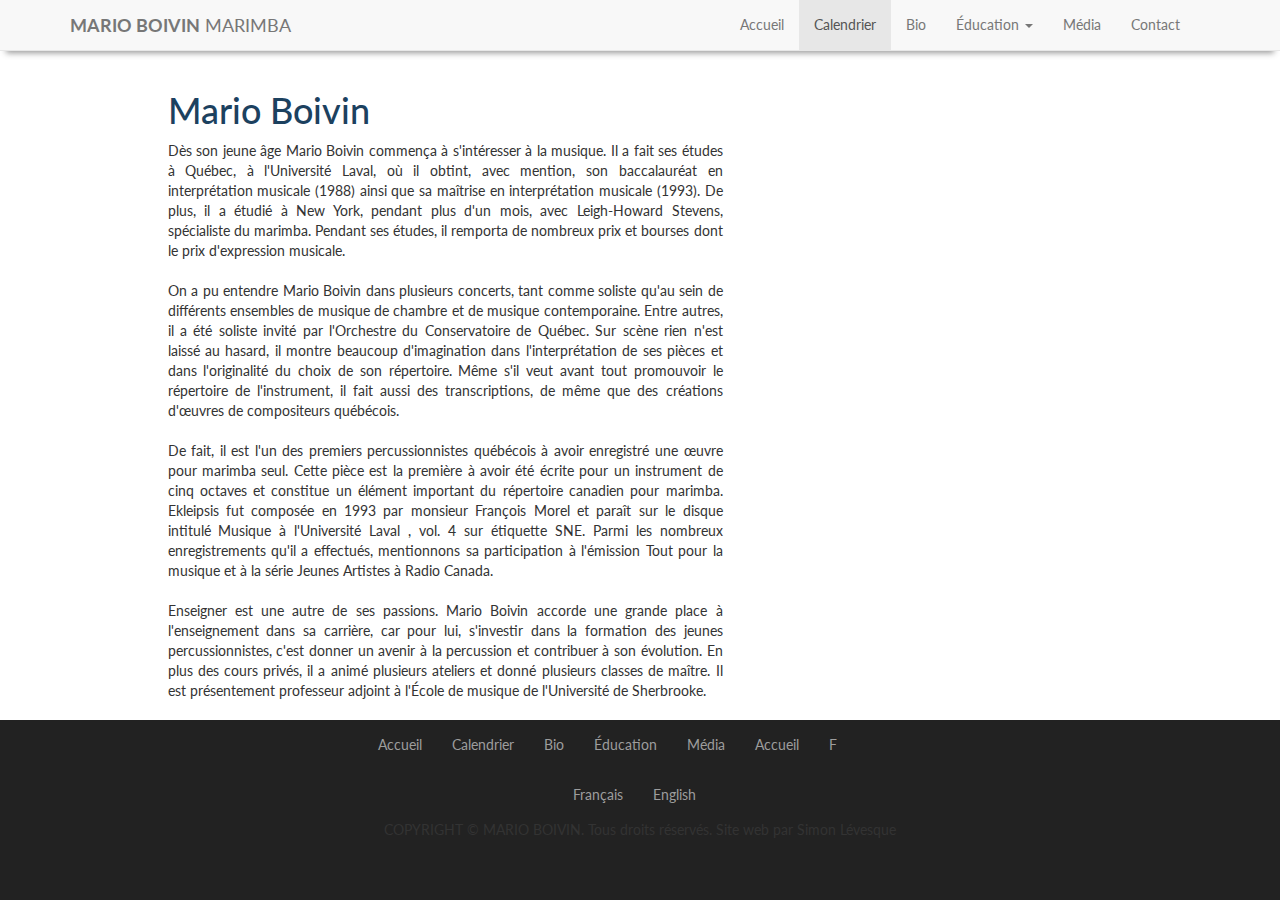
==== pages/biography.html @ 0d390a12 "added biography page" ====
<!DOCTYPE html>
<html lang="en">

  <head>
    <meta charset="UTF-8">
    <meta name="description" content="Mario Boivin est un percussionniste québécois">
    <meta name="keywords" content="Mario,Boivin,Marimba,Percussion,Université,Sherbrooke">
    <meta name="viewport" content="width=device-width, initial-scale=1">
    <title>Mario Boivin - Marimba</title>
    <script src="https://ajax.googleapis.com/ajax/libs/jquery/3.1.0/jquery.min.js"></script>
    <script type="text/javascript" src="../assets/js/bootstrap.min.js"></script>
    <script type="text/javascript" src="../assets/js/script.js"></script>
    <link rel="stylesheet" type="text/css" href="../assets/css/bootstrap.min.css">
    <link rel="stylesheet" type="text/css" href="../assets/css/main.css">
    <link rel="stylesheet" href="http://fonts.googleapis.com/css?family=Lato:100,300,400">
  </head>
  <body>



    <!-- jumbotron section -->


        <!-- logo and header nav -->
        <div class="navbar navbar-default navbar-static-top">
          <div class="container">

            <div class="navbar-header">
              <a href="index.html" class="navbar-brand"><strong>MARIO BOIVIN</strong> MARIMBA</a>
                <button class="navbar-toggle" data-toggle="collapse" data-target=".navHeaderCollapse">
                  <span class="icon-bar"></span>
                  <span class="icon-bar"></span>
                  <span class="icon-bar"></span>
                </button>
              </div>

            <div class="collapse navbar-collapse navHeaderCollapse">
              <ul class="nav navbar-nav navbar-right">
                  <li><a href="../index.html">Accueil</a></li>
                  <li class="active"><a href="calendar.html">Calendrier</a></li>
                  <li><a href="biography.html">Bio</a></li>
                  <li class="dropdown">
                    <a href="#" class="dropdown-toggle" data-toggle= "dropdown">Éducation <b class="caret"></b></a>
                    <ul class="dropdown-menu">
                      <li><a href="mission.html">Mission éducative</a></li>
                      <li><a href="recherches.html">Recherches</a></li>
                      <li><a href="repertoire.html">Répertoire Canadien pour Marimba</a></li>
                    </ul>
                  </li>
                  <li><a href="pages/media.html">Média</a></li>
                  <li><a href="pages/contact.html">Contact</a></li>
                  <li><a href="https://www.facebook.com/"><i class="FACEBOOK"></i></a></li>
              </ul>
            </div>


          </div>
        </div>

      <div class="container">
        <div class="row">
          <div class="col-md-offset-1 col-md-6 bio">
          <h1>Mario Boivin</h1>
          <p>Dès son jeune âge Mario Boivin commença à s'intéresser à la musique. Il a fait ses études à Québec, à l'Université Laval, où il obtint, avec mention, son baccalauréat en interprétation musicale (1988) ainsi que sa maîtrise en interprétation musicale (1993). De plus, il a étudié à New York, pendant plus d'un mois, avec Leigh-Howard Stevens, spécialiste du marimba. Pendant ses études, il remporta de nombreux prix et bourses dont le prix d'expression musicale.<br><br>
            On a pu entendre Mario Boivin dans plusieurs concerts, tant comme soliste qu'au sein de différents ensembles de musique de chambre et de musique contemporaine. Entre autres, il a été soliste invité par l'Orchestre du Conservatoire de Québec. Sur scène rien n'est laissé au hasard, il montre beaucoup d'imagination dans l'interprétation de ses pièces et dans l'originalité du choix de son répertoire. Même s'il veut avant tout promouvoir le répertoire de l'instrument, il fait aussi des transcriptions, de même que des créations d'œuvres de compositeurs québécois.<br><br> De fait, il est l'un des premiers percussionnistes québécois à avoir enregistré une œuvre pour marimba seul. Cette pièce est la première à avoir été écrite pour un instrument de cinq octaves et constitue un élément important du répertoire canadien pour marimba. Ekleipsis fut composée en 1993 par monsieur François Morel et paraît sur le disque intitulé Musique à l'Université Laval , vol. 4 sur étiquette SNE. Parmi les nombreux enregistrements qu'il a effectués, mentionnons sa participation à l'émission Tout pour la musique et à la série Jeunes Artistes à Radio Canada. <br><br>
            Enseigner est une autre de ses passions. Mario Boivin accorde une grande place à l'enseignement dans sa carrière, car pour lui, s'investir dans la formation des jeunes percussionnistes, c'est donner un avenir à la percussion et contribuer à son évolution. En plus des cours privés, il a animé plusieurs ateliers et donné plusieurs classes de maître. Il est présentement professeur adjoint à l'École de musique de l'Université de Sherbrooke.</p>
          </div>

        </div>
      </div>




    <footer>

      <!-- footer nav -->
      <div class="footer navbar-inverse navbar-fixed-bottom" role="navigation">
        <div class="container">
          <div class="row">
            <div class="col-md-3"></div>
            <div class="col-md-6">
              <ul class="nav navbar-nav">
                <li><a href="../index.html">Accueil</a></li>
                <li><a href="calendar.html">Calendrier</a></li>
                <li><a href="biography.html">Bio</a></li>
                <li><a href="education.html">Éducation</a></li>
                <li><a href="media.html">Média</a></li>
                <li><a href="contact.html">Accueil</a></li>
                <li><a href="https://www.facebook.com/">F</a></li>
              </ul>
            </div>
        </div>
        <div class="row">
          <div class="col-md-5"></div>
          <div class="col-md-3">
            <ul class="nav navbar-nav">
              <li><a href="#fr">Français</a></li>
              <li><a href="#en">English</a></li>
            </ul>
          </div>
        </div>
      </div>

          <div>
          <p class="text-center">COPYRIGHT &#169 MARIO BOIVIN. Tous droits réservés. Site web par Simon Lévesque</p>
          </div>
      </div>


    </footer>
  </body>
</html>
---- assets/css/main.css ----
/*
 http://meyerweb.com/eric/tools/css/reset/
   v2.0 | 20110126
   License: none (public domain)

html, body, div, span, applet, object, iframe,
h1, h2, h3, h4, h5, h6, p, blockquote, pre,
a, abbr, acronym, address, big, cite, code,
del, dfn, em, img, ins, kbd, q, s, samp,
small, strike, strong, sub, sup, tt, var,
b, u, i, center,
dl, dt, dd, ol, ul, li,
fieldset, form, label, legend,
table, caption, tbody, tfoot, thead, tr, th, td,
article, aside, canvas, details, embed,
figure, figcaption, footer, header, hgroup,
menu, nav, output, ruby, section, summary,
time, mark, audio, video {
	margin: 0;
	padding: 0;
	border: 0;
	font-size: 100%;
	font: inherit;
	vertical-align: baseline;
}
/* HTML5 display-role reset for older browsers
article, aside, details, figcaption, figure,
footer, header, hgroup, menu, nav, section {
	display: block;
}
body {
	line-height: 1;
}
ol, ul {
	list-style: none;
}
blockquote, q {
	quotes: none;
}
blockquote:before, blockquote:after,
q:before, q:after {
	content: '';
	content: none;
}
table {
	border-collapse: collapse;
	border-spacing: 0;
}

*/

html, body {
  width: 100%;
  height: 100%;
  margin: 0px;
  padding: 0px;
  overflow-x: hidden;
}

@media screen and (max-width: 667px) {
  body {
    overflow-x: hidden;
  }
  container, row {
    max-width: 100%;
    overflow-x: hidden;
  }
}

* {
  font-family: lato;
  font-weight: 400;
}

/* used to style main logo*/



.jumbotron {
  margin: 0;
}

.highlight {
  background-color: #1b75bb;
  color: white;
  mix-blend-mode: multiply;
  text-transform: uppercase;
  margin: 100px auto;
  padding: 20px;
  opacity: 0.9;
  transition: opacity 0.5s ease;
}

.highlight:hover {
  opacity: 1.0;
  cursor: pointer;
}

.calendar {
  background-color: lightgrey;
  transition: background-color 0.5s ease;
  position: relative;
  padding: 30px;
  margin-bottom: 15px;
  margin-top: 15px;
}

.calendar h2 {
  color: #1c415f;
  margin: 10px;
}

.calendar:hover {
  background-color: white;
}


@media screen and (max-width: 533px) {
  .highlight {
      mix-blend-mode: unset;
      background-color: #1c415f;
  }
}

.title {
  background-color: #1c415f;
  padding: 30px;
  color: white;
  margin-bottom: 15px;
}

.subtitle {
  background-color: #1c415f;
  padding: 30px;
  color: white;
  margin-top: 15x;
  margin-bottom: 15px;
}

#box-wrapper {
  background-image: url(../img/temp_marimba2.png);
  background-size: cover;
  background-attachment: fixed;
  background-position: center;
  background-repeat: no-repeat;
  min-height: 900px;
}

.footer {
  height: 20%;
  border-radius: 0;

}

.navbar {
  box-shadow: 0 8px 6px -6px #999;
}

.btn-primary, .btn-lg {
  border-radius: 0;
}

.bio {
  text-align: justify;
}

.bio h1 {
  color: #1c415f;
}
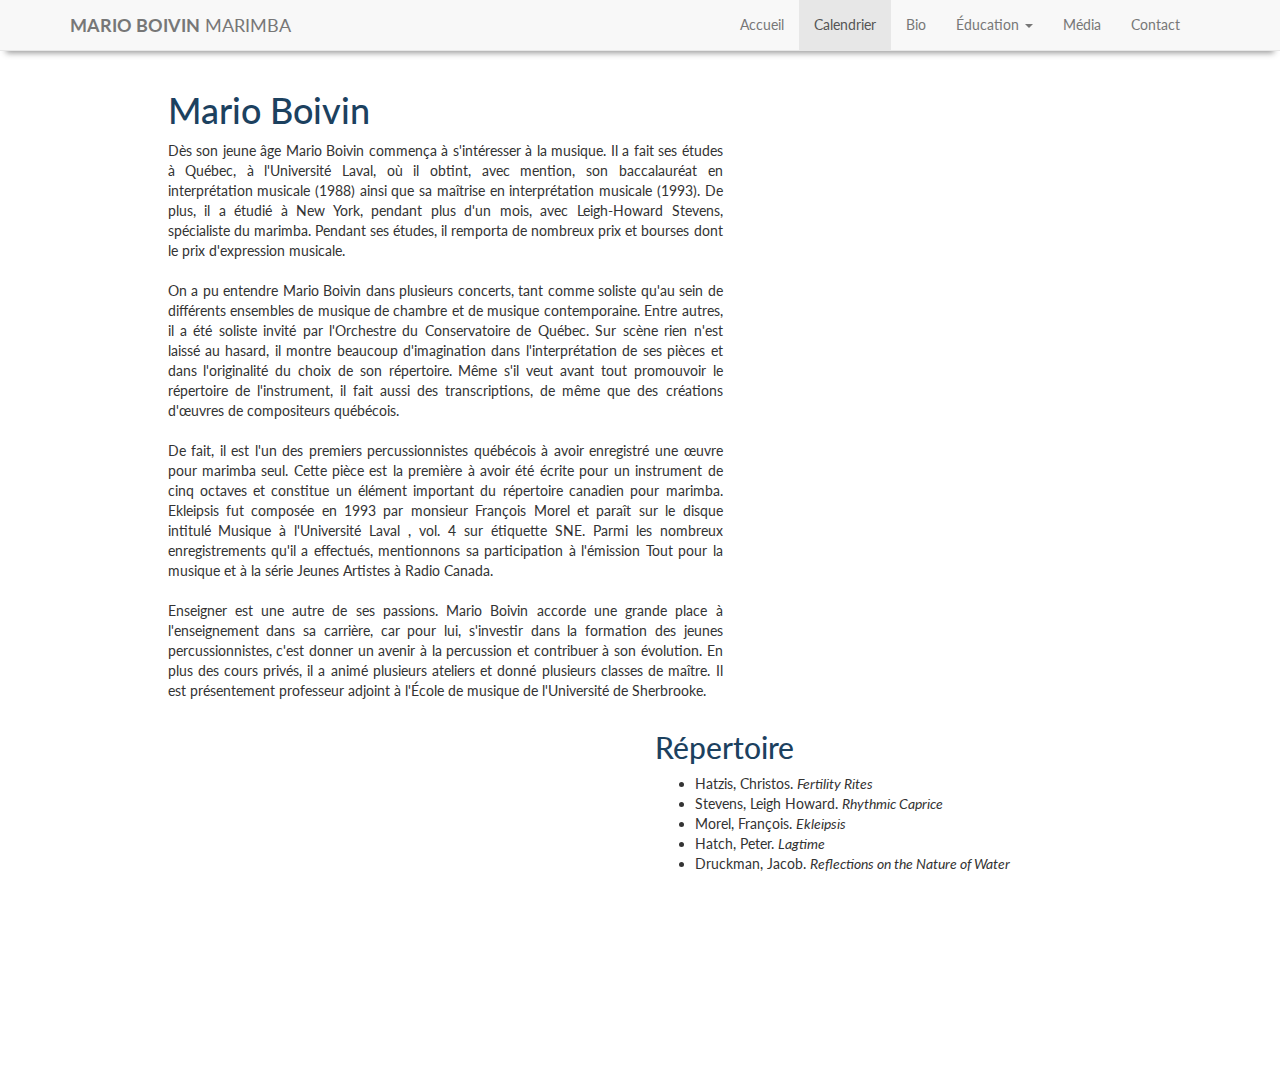
==== commit ac3aa0bb: "added repertoire list to biography" ====
--- a/pages/biography.html
+++ b/pages/biography.html
@@ -57,6 +57,7 @@
           </div>
         </div>
 
+      <!-- Bio section -->
       <div class="container">
         <div class="row">
           <div class="col-md-offset-1 col-md-6 bio">
@@ -67,15 +68,32 @@
           </div>
 
         </div>
+
+      <!-- Repertoire -->
+      <div class="row">
+        <div class="col-md-6 pull-right bio">
+          <h2>Répertoire</h2>
+          <ul>
+            <li>Hatzis, Christos. <i>Fertility Rites</i></li>
+            <li>Stevens, Leigh Howard. <i>Rhythmic Caprice</i></li>
+            <li>Morel, François. <i>Ekleipsis</i></li>
+            <li>Hatch, Peter. <i>Lagtime</i></li>
+            <li>Druckman, Jacob. <i>Reflections on the Nature of Water</i></li>
+          </ul>
+        </div>
       </div>
 
-
-
-
-    <footer>
+      <!-- Partners -->
+      <div class="row">
+        <div class="col-md-4"><h3>Vic Firth</h3></div>
+        <div class="col-md-4"><h3>Adams</h3></div>
+        <div class="col-md-4"><h3>Etc.</h3></div>
+      </div>
+</div>
+    <footer class="navbar-static-bottom">
 
       <!-- footer nav -->
-      <div class="footer navbar-inverse navbar-fixed-bottom" role="navigation">
+      <div class="footer navbar-inverse navbar-static-bottom" role="navigation">
         <div class="container">
           <div class="row">
             <div class="col-md-3"></div>
--- a/assets/css/main.css
+++ b/assets/css/main.css
@@ -164,6 +164,6 @@
   text-align: justify;
 }
 
-.bio h1 {
+.bio h1, h2 {
   color: #1c415f;
 }
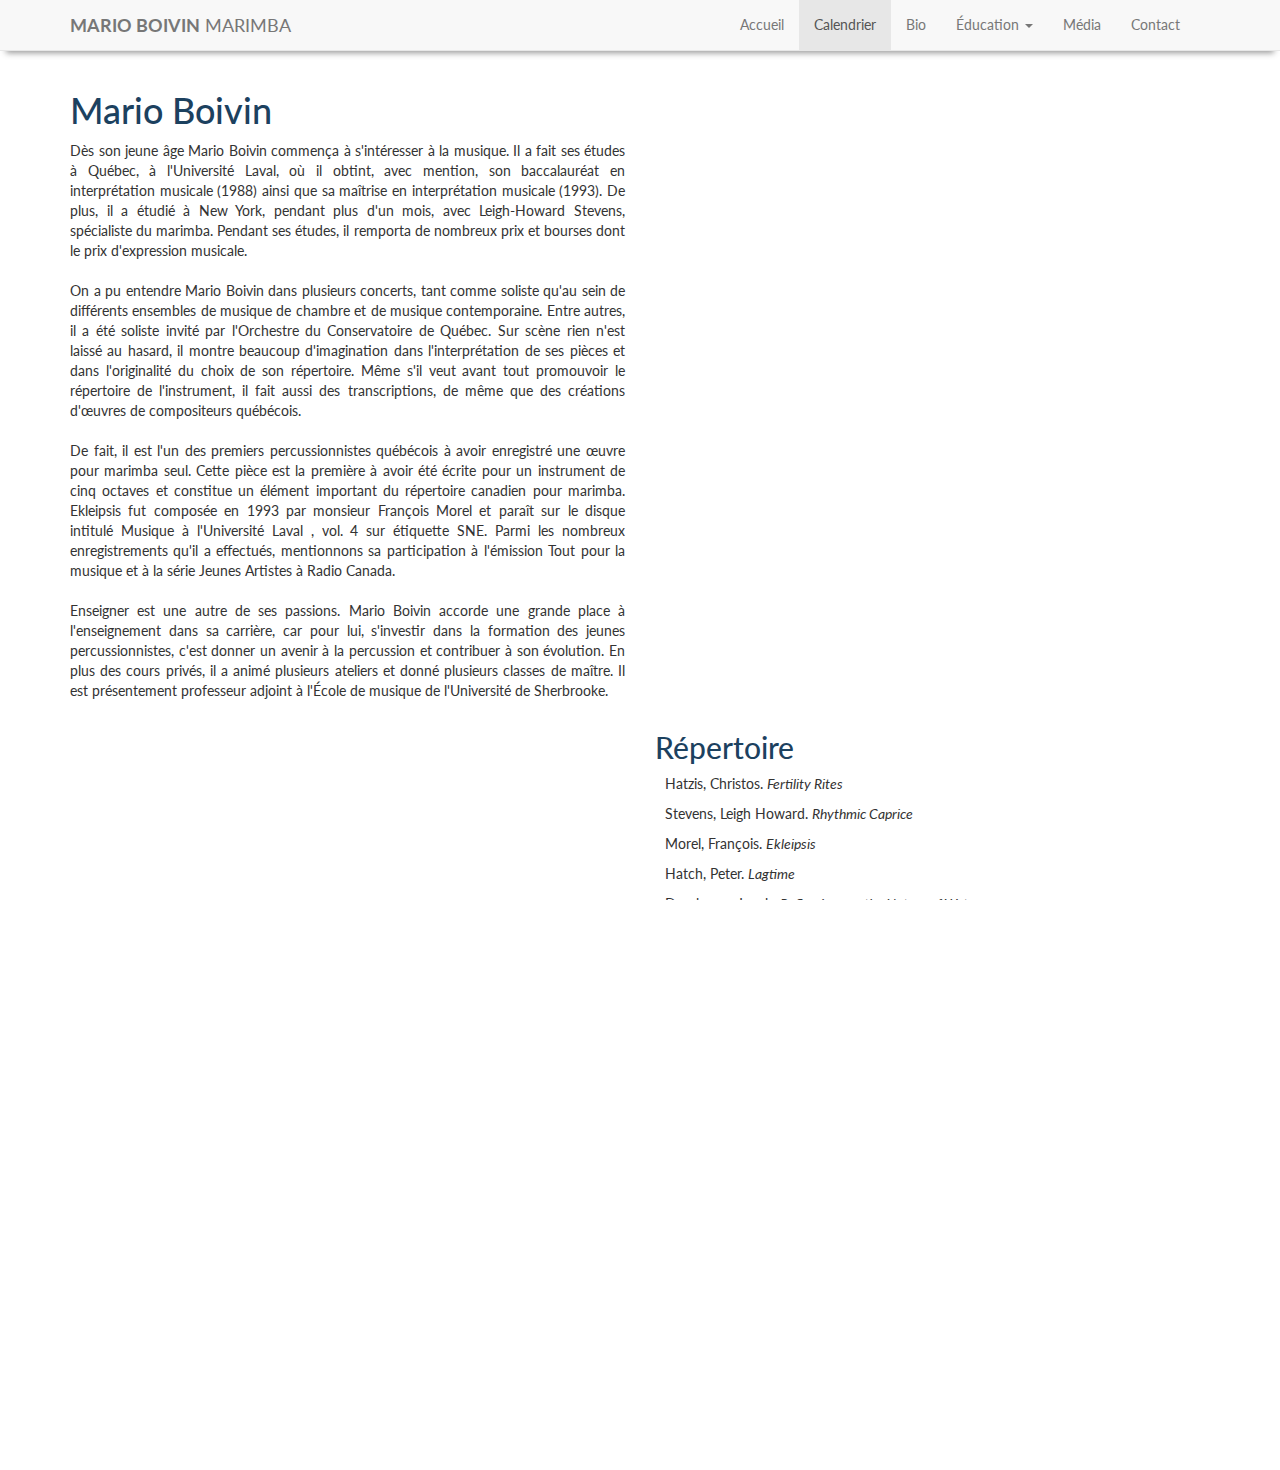
==== commit 63d603b4: "small css edit" ====
--- a/pages/biography.html
+++ b/pages/biography.html
@@ -42,8 +42,8 @@
                   <li class="dropdown">
                     <a href="#" class="dropdown-toggle" data-toggle= "dropdown">Éducation <b class="caret"></b></a>
                     <ul class="dropdown-menu">
-                      <li><a href="mission.html">Mission éducative</a></li>
-                      <li><a href="recherches.html">Recherches</a></li>
+                      <li><a href="education.html#mission">Mission éducative</a></li>
+                      <li><a href="education.html#recherches">Recherches</a></li>
                       <li><a href="repertoire.html">Répertoire Canadien pour Marimba</a></li>
                     </ul>
                   </li>
@@ -60,7 +60,7 @@
       <!-- Bio section -->
       <div class="container">
         <div class="row">
-          <div class="col-md-offset-1 col-md-6 bio">
+          <div class="col-md-6 bio">
           <h1>Mario Boivin</h1>
           <p>Dès son jeune âge Mario Boivin commença à s'intéresser à la musique. Il a fait ses études à Québec, à l'Université Laval, où il obtint, avec mention, son baccalauréat en interprétation musicale (1988) ainsi que sa maîtrise en interprétation musicale (1993). De plus, il a étudié à New York, pendant plus d'un mois, avec Leigh-Howard Stevens, spécialiste du marimba. Pendant ses études, il remporta de nombreux prix et bourses dont le prix d'expression musicale.<br><br>
             On a pu entendre Mario Boivin dans plusieurs concerts, tant comme soliste qu'au sein de différents ensembles de musique de chambre et de musique contemporaine. Entre autres, il a été soliste invité par l'Orchestre du Conservatoire de Québec. Sur scène rien n'est laissé au hasard, il montre beaucoup d'imagination dans l'interprétation de ses pièces et dans l'originalité du choix de son répertoire. Même s'il veut avant tout promouvoir le répertoire de l'instrument, il fait aussi des transcriptions, de même que des créations d'œuvres de compositeurs québécois.<br><br> De fait, il est l'un des premiers percussionnistes québécois à avoir enregistré une œuvre pour marimba seul. Cette pièce est la première à avoir été écrite pour un instrument de cinq octaves et constitue un élément important du répertoire canadien pour marimba. Ekleipsis fut composée en 1993 par monsieur François Morel et paraît sur le disque intitulé Musique à l'Université Laval , vol. 4 sur étiquette SNE. Parmi les nombreux enregistrements qu'il a effectués, mentionnons sa participation à l'émission Tout pour la musique et à la série Jeunes Artistes à Radio Canada. <br><br>
@@ -79,15 +79,25 @@
             <li>Morel, François. <i>Ekleipsis</i></li>
             <li>Hatch, Peter. <i>Lagtime</i></li>
             <li>Druckman, Jacob. <i>Reflections on the Nature of Water</i></li>
+            <li>Hatzis, Christos. <i>Fertility Rites</i></li>
+            <li>Stevens, Leigh Howard. <i>Rhythmic Caprice</i></li>
+            <li>Morel, François. <i>Ekleipsis</i></li>
+            <li>Hatch, Peter. <i>Lagtime</i></li>
+            <li>Druckman, Jacob. <i>Reflections on the Nature of Water</i></li>
+            <li>Hatzis, Christos. <i>Fertility Rites</i></li>
+            <li>Stevens, Leigh Howard. <i>Rhythmic Caprice</i></li>
+            <li>Morel, François. <i>Ekleipsis</i></li>
+            <li>Hatch, Peter. <i>Lagtime</i></li>
+            <li>Druckman, Jacob. <i>Reflections on the Nature of Water</i></li>
           </ul>
         </div>
       </div>
 
       <!-- Partners -->
       <div class="row">
-        <div class="col-md-4"><h3>Vic Firth</h3></div>
-        <div class="col-md-4"><h3>Adams</h3></div>
-        <div class="col-md-4"><h3>Etc.</h3></div>
+        <div class="col-md-4 partners"><h3>Vic Firth</h3></div>
+        <div class="col-md-4 partners"><h3>Adams</h3></div>
+        <div class="col-md-4 partners"><h3>Etc.</h3></div>
       </div>
 </div>
     <footer class="navbar-static-bottom">
--- a/assets/css/main.css
+++ b/assets/css/main.css
@@ -135,6 +135,7 @@
   color: white;
   margin-top: 15x;
   margin-bottom: 15px;
+
 }
 
 #box-wrapper {
@@ -164,6 +165,25 @@
   text-align: justify;
 }
 
-.bio h1, h2 {
+.bio h1, .bio h2 {
   color: #1c415f;
 }
+
+
+.education {
+  margin-botton: 10px;
+  padding-bottom: 30px;
+}
+
+ul {
+  list-style-type: none;
+  padding-left: 0;
+}
+
+.bio ul li {
+  margin:10px;
+}
+
+.partners {
+  margin: 30px 0 30px;
+}
